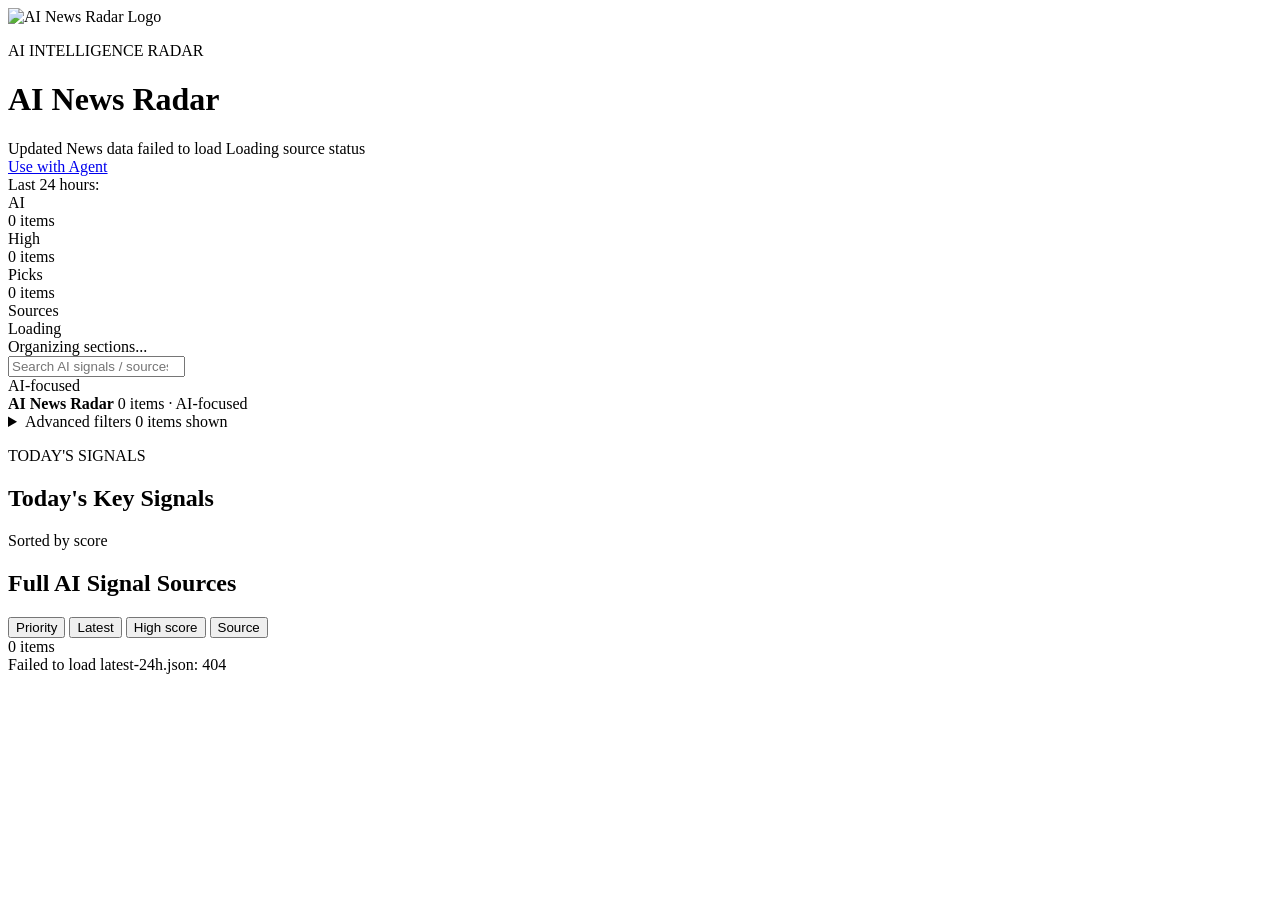
==== index.html @ 754674b8 "Update apps.js & index.html Phase 2 extraction checkpoint is done. I stopped before translating. Onl" ====
<!doctype html>
<html lang="en">
  <head>
    <meta charset="UTF-8" />
    <meta name="viewport" content="width=device-width, initial-scale=1.0" />
    <title>AI News Radar | 24h AI Update Radar</title>
    <meta
      name="description"
      content="An auto-updating radar for the AI, model, and developer-tool updates worth reading from the last 24 hours. Scout Skill helps select high-signal sources before they enter the radar."
    />
    <link rel="canonical" href="https://learnprompt.github.io/ai-news-radar/" />
    <meta property="og:title" content="AI News Radar | 24h AI Update Radar" />
    <meta
      property="og:description"
      content="An auto-updating radar for the AI, model, and developer-tool updates worth reading from the last 24 hours. Scout Skill helps select high-signal sources before they enter the radar."
    />
    <meta property="og:type" content="website" />
    <meta property="og:url" content="https://learnprompt.github.io/ai-news-radar/" />
    <meta property="og:site_name" content="AI News Radar" />
    <meta name="application-name" content="AI News Radar" />
    <meta name="theme-color" content="#f6f6f2" />
    <meta name="mobile-web-app-capable" content="yes" />
    <meta name="apple-mobile-web-app-title" content="AI News Radar" />
    <meta name="apple-mobile-web-app-capable" content="yes" />
    <meta name="apple-mobile-web-app-status-bar-style" content="default" />
    <meta name="twitter:card" content="summary" />
    <meta name="twitter:title" content="AI News Radar | 24h AI Update Radar" />
    <meta
      name="twitter:description"
      content="An auto-updating radar for the AI, model, and developer-tool updates worth reading from the last 24 hours. Scout Skill helps select high-signal sources before they enter the radar."
    />
    <link rel="icon" href="./assets/logo.svg" type="image/svg+xml" />
    <link rel="icon" href="./assets/icons/favicon-32.png" sizes="32x32" type="image/png" />
    <link rel="apple-touch-icon" href="./assets/icons/apple-touch-icon.png" sizes="180x180" />
    <link rel="manifest" href="./site.webmanifest" />
    <link rel="stylesheet" href="./assets/styles.css?v=ui-polish-0626a" />
  </head>
  <body>
    <main class="shell">
      <header class="hero">
        <div class="hero-main">
          <div class="hero-headline">
            <img class="hero-logo" src="./assets/logo.svg" alt="AI News Radar Logo" />
            <div>
              <p class="hero-tag">AI INTELLIGENCE RADAR</p>
              <h1>AI News Radar</h1>
            </div>
          </div>
        </div>
        <div class="hero-meta">
          <span class="updated-label">Updated</span>
          <span class="updated" id="updatedAt">Loading...</span>
          <span class="source-status-pill" id="sourceStatusPill">Loading source status</span>
          <div class="hero-links" aria-label="Project links">
            <a
              class="hero-link"
              href="https://github.com/LearnPrompt/ai-news-radar"
              target="_blank"
              rel="noopener noreferrer"
            >Use with Agent</a>
          </div>
        </div>

        <section class="stats" id="stats"></section>

        <section class="section-nav-wrap" aria-label="Content sections">
          <div class="section-tabs" id="sectionTabs" role="tablist" aria-label="AI news sections"></div>
          <div class="section-summary" id="sectionSummary">Organizing sections...</div>
        </section>
      </header>

      <section class="primary-controls">
        <input id="searchInput" type="search" placeholder="Search AI signals / sources" />
        <div class="mode-hint" id="modeHint">AI-focused</div>
      </section>

      <div class="sticky-summary-bar" aria-label="Current view summary">
        <strong>AI News Radar</strong>
        <span id="stickySummaryText">Organizing 24h signals...</span>
      </div>

      <details class="advanced-panel">
        <summary>
          <span>Advanced filters</span>
          <span class="advanced-summary" id="advancedSummary">Loading...</span>
        </summary>
        <div class="advanced-content">
          <div class="advanced-controls">
            <label class="field">
              <span>Time range</span>
              <select id="timeRangeSelect" aria-label="Time range">
                <option value="24h">Last 24 hours</option>
              </select>
            </label>
            <label class="field">
              <span>Source type</span>
              <select id="sourceTypeSelect">
                <option value="">All sources</option>
                <option value="official">Official / first-party</option>
                <option value="media">Curated media / briefings</option>
                <option value="community">Community / HN / Builders</option>
                <option value="rss">RSS / OPML</option>
                <option value="aggregate">Aggregators</option>
                <option value="creator">Creators</option>
                <option value="advanced">Advanced sources</option>
              </select>
            </label>
            <label class="field">
              <span>Content type</span>
              <select id="sectionSelect"></select>
            </label>
            <label class="field">
              <span>Signal level</span>
              <select id="signalLevelSelect">
                <option value="">All signals</option>
                <option value="high">High priority</option>
                <option value="curated">Curated / official</option>
                <option value="multi">Multi-source</option>
              </select>
            </label>
            <label class="field">
              <span>Specific source</span>
              <select id="siteSelect">
                <option value="">All sites</option>
              </select>
            </label>
            <div class="field">
              <span>AI relevance</span>
              <div class="mode-switch">
                <button id="modeAiBtn" class="mode-btn active" type="button">AI-focused</button>
                <button id="modeAllBtn" class="mode-btn" type="button">All</button>
              </div>
            </div>
            <label id="allDedupeWrap" class="all-dedupe" for="allDedupeToggle">
              <input id="allDedupeToggle" type="checkbox" checked />
              <span class="all-dedupe-dot"></span>
              <span id="allDedupeLabel">dedupe on</span>
            </label>
          </div>
          <div class="source-health" id="sourceHealth">Loading source status...</div>
          <details class="source-detail-panel">
            <summary>View source status details</summary>
            <div class="source-health-details" id="sourceHealthDetails"></div>
            <section class="coverage-strip" id="coverageStrip" aria-label="Source coverage status"></section>
            <section class="source-status-table" id="sourceStatusTable" aria-label="Source status details"></section>
            <section class="site-pills" id="sitePills"></section>
          </details>
        </div>
      </details>

      <section class="bole-picks-wrap" aria-label="Today's Top 3" id="bolePicksWrap">
        <div class="bole-picks-head">
          <div>
            <p class="section-eyebrow">TODAY'S SIGNALS</p>
            <h2 id="topStoriesTitle">Today's Key Signals</h2>
          </div>
          <div class="bole-head-tools">
            <div class="bole-view-toggle" id="boleViewToggle" hidden>
              <button id="boleHotBtn" class="mode-btn" type="button">Current heat</button>
              <button id="boleTimelineBtn" class="mode-btn" type="button">Timeline</button>
            </div>
            <span id="bolePicksMeta">Sorted by score</span>
          </div>
        </div>
        <div id="bolePicksList" class="bole-board"></div>
      </section>

      <section class="waytoagi-wrap">
        <div class="waytoagi-head">
          <h2>Community Updates · WaytoAGI</h2>
          <div class="waytoagi-tools">
            <div class="waytoagi-switch">
              <button id="waytoagiTodayBtn" class="waytoagi-btn active" type="button">Latest update day</button>
              <button id="waytoagi7dBtn" class="waytoagi-btn" type="button">Last 7 days</button>
            </div>
            <span id="waytoagiUpdatedAt">Loading...</span>
          </div>
        </div>
        <div id="waytoagiMeta" class="waytoagi-meta"></div>
        <div id="waytoagiList" class="waytoagi-list"></div>
      </section>

      <section class="list-wrap">
        <div class="list-head">
          <h2 id="listTitle">Full AI Signal Sources</h2>
          <div class="list-head-tools">
            <div class="list-sort-tools" id="listSortTools" role="group" aria-label="Full list sorting">
              <button class="list-sort-btn active" type="button" data-sort="priority" title="Combine source weight, AI relevance, freshness, and signal strength">Priority</button>
              <button class="list-sort-btn" type="button" data-sort="latest" title="Sort by publish or discovery time descending">Latest</button>
              <button class="list-sort-btn" type="button" data-sort="ai" title="Sort by AI relevance descending">High score</button>
              <button class="list-sort-btn" type="button" data-sort="source" title="Group by source concentration">Source</button>
            </div>
            <span id="resultCount">0 items</span>
          </div>
        </div>
        <div id="newsList" class="news-list"></div>
      </section>

    </main>

    <template id="itemTpl">
      <article class="news-card">
        <a class="title" target="_blank" rel="noopener noreferrer"></a>
        <div class="meta-row">
          <span class="site"></span>
          <span class="category"></span>
          <span class="source"></span>
          <time class="time"></time>
        </div>
        <p class="news-summary"></p>
      </article>
    </template>

    <script src="https://cdn.jsdelivr.net/npm/gsap@3.13.0/dist/gsap.min.js" integrity="sha384-HOvlOYPIs/zjoIkWUGXkVmXsjr8GuZLV+Q+rcPwmJOVZVpvTSXQChiN4t9Euv9Vc" crossorigin="anonymous" defer></script>
    <script src="./assets/motion.js?v=ui-adjustment-0620a" defer></script>
    <script src="./assets/app.js?v=ui-polish-0626a" defer></script>
  </body>
</html>
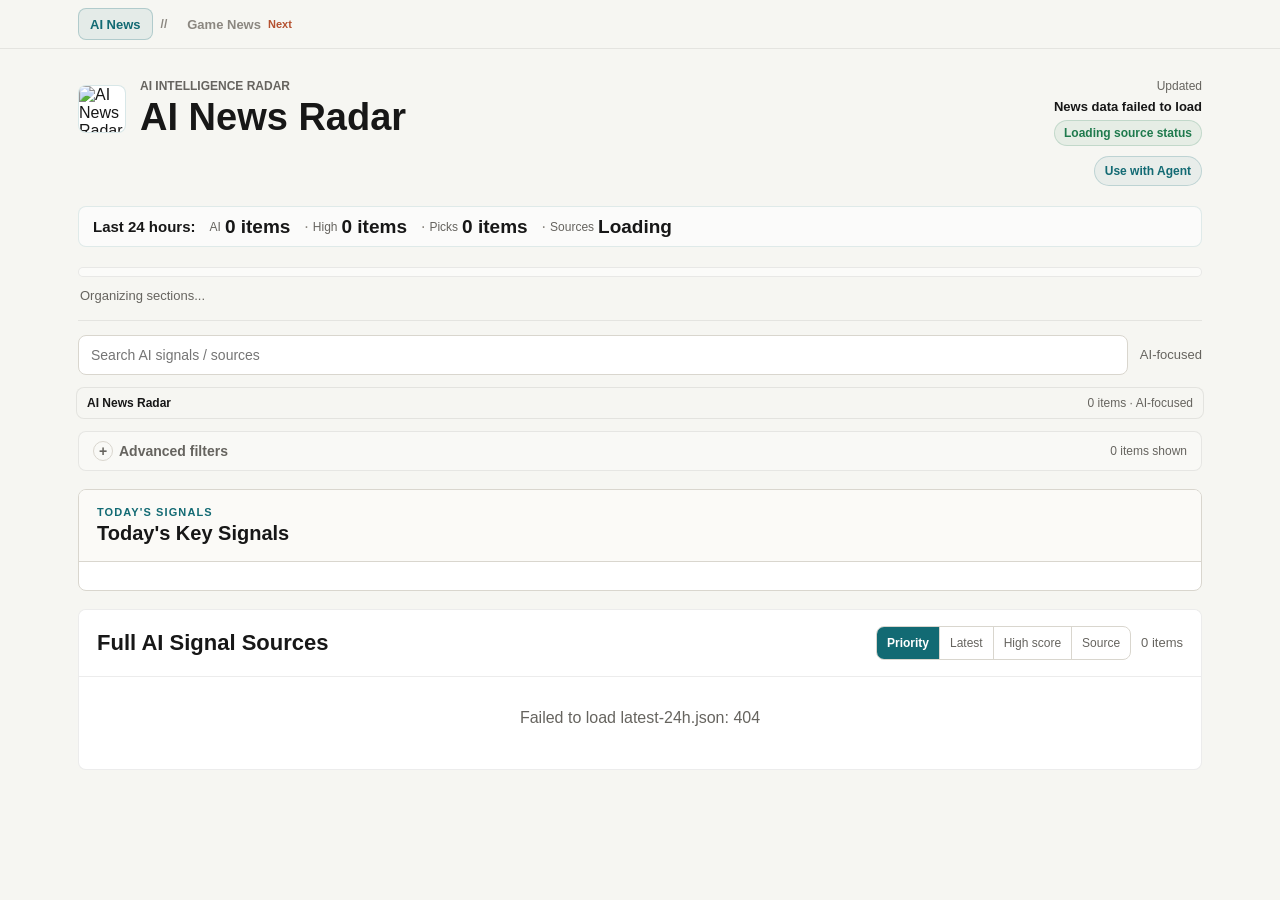
==== commit 0afe0568: "Updated Game News Section Implemented the sticky top nav, but I could not create the commit because " ====
--- a/index.html
+++ b/index.html
@@ -33,9 +33,19 @@
     <link rel="icon" href="./assets/icons/favicon-32.png" sizes="32x32" type="image/png" />
     <link rel="apple-touch-icon" href="./assets/icons/apple-touch-icon.png" sizes="180x180" />
     <link rel="manifest" href="./site.webmanifest" />
-    <link rel="stylesheet" href="./assets/styles.css?v=ui-polish-0626a" />
+    <link rel="stylesheet" href="./assets/styles.css?v=game-top-nav-0706" />
   </head>
   <body>
+    <nav class="vertical-nav" aria-label="News verticals">
+      <div class="vertical-nav-inner">
+        <a class="vertical-nav-link is-active" href="./" aria-current="page">AI News</a>
+        <span class="vertical-nav-divider" aria-hidden="true">//</span>
+        <a class="vertical-nav-link is-disabled" href="#game-news" aria-disabled="true" tabindex="-1">
+          Game News
+          <span>Next</span>
+        </a>
+      </div>
+    </nav>
     <main class="shell">
       <header class="hero">
         <div class="hero-main">
--- a/assets/styles.css
+++ b/assets/styles.css
@@ -0,0 +1,2843 @@
+:root {
+  --bg: #f6f6f2;
+  --bg-alt: #eeecea;
+  --surface: #ffffff;
+  --surface-soft: #fbfaf7;
+  --surface-alt: #f4f2ef;
+  --ink: #171717;
+  --ink-soft: #3f3d39;
+  --muted: #66645f;
+  --muted-soft: #8b8780;
+  --line: #d9d6ce;
+  --line-soft: rgba(23, 23, 23, 0.08);
+  --accent: #126a73;
+  --accent-warm: #b55231;
+  --good: #1f7a4d;
+  --warn: #9a6700;
+  --bad: #b42318;
+  --radius: 8px;
+}
+
+* {
+  box-sizing: border-box;
+}
+
+html,
+body {
+  margin: 0;
+  min-height: 100%;
+  font-family: -apple-system, BlinkMacSystemFont, "Segoe UI", "Noto Sans SC", "Microsoft YaHei", sans-serif;
+  color: var(--ink);
+  background: var(--bg);
+}
+
+button,
+input,
+select {
+  font: inherit;
+}
+
+button {
+  cursor: pointer;
+}
+
+.shell {
+  max-width: 1160px;
+  margin: 0 auto;
+  padding: 30px 18px 56px;
+}
+
+.vertical-nav {
+  position: sticky;
+  z-index: 30;
+  top: 0;
+  border-bottom: 1px solid rgba(23, 23, 23, 0.08);
+  background: rgba(246, 246, 242, 0.96);
+  backdrop-filter: blur(12px);
+}
+
+.vertical-nav-inner {
+  display: flex;
+  max-width: 1160px;
+  min-height: 48px;
+  align-items: center;
+  gap: 8px;
+  margin: 0 auto;
+  padding: 7px 18px;
+}
+
+.vertical-nav-link {
+  display: inline-flex;
+  min-height: 32px;
+  align-items: center;
+  justify-content: center;
+  gap: 7px;
+  border: 1px solid transparent;
+  border-radius: var(--radius);
+  padding: 6px 11px;
+  color: var(--muted);
+  font-size: 13px;
+  font-weight: 760;
+  line-height: 1;
+  text-decoration: none;
+  white-space: nowrap;
+}
+
+.vertical-nav-link.is-active {
+  border-color: rgba(18, 106, 115, 0.24);
+  color: var(--accent);
+  background: rgba(18, 106, 115, 0.08);
+}
+
+.vertical-nav-link.is-disabled {
+  color: var(--muted-soft);
+  cursor: default;
+}
+
+.vertical-nav-link span {
+  color: var(--accent-warm);
+  font-size: 11px;
+  font-weight: 780;
+}
+
+.vertical-nav-divider {
+  color: var(--muted-soft);
+  font-size: 12px;
+  font-weight: 720;
+}
+
+.hero {
+  display: grid;
+  grid-template-columns: minmax(0, 1fr) auto;
+  gap: 18px 28px;
+  padding-bottom: 14px;
+  border-bottom: 1px solid var(--line-soft);
+}
+
+.hero-main {
+  min-width: 0;
+}
+
+.hero-headline {
+  display: flex;
+  gap: 14px;
+  align-items: center;
+}
+
+.hero-headline > div {
+  min-width: 0;
+}
+
+.hero-logo {
+  width: 48px;
+  height: 48px;
+  border: 1px solid rgba(18, 106, 115, 0.16);
+  border-radius: var(--radius);
+  background: var(--surface);
+}
+
+.hero-tag {
+  margin: 0;
+  font-size: 12px;
+  letter-spacing: 0;
+  color: var(--muted);
+  font-weight: 720;
+}
+
+.hero h1 {
+  margin: 4px 0 0;
+  font-size: 38px;
+  line-height: 1.08;
+  overflow-wrap: break-word;
+}
+
+.hero-meta {
+  align-self: start;
+  display: grid;
+  gap: 6px;
+  min-width: 178px;
+  padding: 0;
+  border: 0;
+  border-radius: var(--radius);
+  background: transparent;
+  justify-items: end;
+  text-align: right;
+}
+
+.updated-label {
+  color: var(--muted);
+  font-size: 12px;
+}
+
+.updated {
+  color: var(--ink);
+  font-size: 13px;
+  font-weight: 700;
+}
+
+.source-status-pill {
+  display: inline-flex;
+  width: max-content;
+  max-width: 100%;
+  align-items: center;
+  gap: 6px;
+  border: 1px solid rgba(31, 122, 77, 0.18);
+  border-radius: 999px;
+  padding: 5px 9px;
+  color: var(--good);
+  background: rgba(31, 122, 77, 0.07);
+  font-size: 12px;
+  font-weight: 740;
+}
+
+.source-status-pill.warn {
+  color: var(--warn);
+  border-color: rgba(154, 103, 0, 0.22);
+  background: rgba(154, 103, 0, 0.08);
+}
+
+.source-status-pill.bad {
+  color: var(--bad);
+  border-color: rgba(180, 35, 24, 0.22);
+  background: rgba(180, 35, 24, 0.07);
+}
+
+.hero-links {
+  display: flex;
+  flex-wrap: wrap;
+  justify-content: flex-end;
+  gap: 6px;
+  margin-top: 4px;
+}
+
+.hero-link {
+  display: inline-flex;
+  align-items: center;
+  justify-content: center;
+  min-height: 30px;
+  border: 1px solid rgba(18, 106, 115, 0.2);
+  border-radius: 999px;
+  padding: 5px 10px;
+  color: var(--accent);
+  background: rgba(18, 106, 115, 0.06);
+  font-size: 12px;
+  font-weight: 740;
+  line-height: 1;
+  text-decoration: none;
+  white-space: nowrap;
+}
+
+.hero-link:hover {
+  border-color: rgba(18, 106, 115, 0.36);
+  background: rgba(18, 106, 115, 0.1);
+}
+
+.stats {
+  grid-column: 1 / -1;
+  display: flex;
+  min-width: 0;
+  flex-wrap: nowrap;
+  align-items: center;
+  gap: clamp(6px, 1.2vw, 14px);
+  margin-top: 2px;
+  border: 1px solid rgba(18, 106, 115, 0.12);
+  border-radius: var(--radius);
+  padding: 10px 14px;
+  background: rgba(255, 255, 255, 0.58);
+  overflow: hidden;
+  white-space: nowrap;
+}
+
+.section-nav-wrap {
+  grid-column: 1 / -1;
+  display: grid;
+  gap: 10px;
+  padding-top: 2px;
+}
+
+.section-tabs {
+  display: flex;
+  gap: 4px;
+  align-items: center;
+  overflow-x: auto;
+  scrollbar-width: none;
+  -webkit-overflow-scrolling: touch;
+  border: 1px solid var(--line-soft);
+  border-radius: var(--radius);
+  padding: 4px;
+  background: rgba(255, 255, 255, 0.52);
+}
+
+.section-tabs::-webkit-scrollbar {
+  display: none;
+}
+
+.section-tab {
+  flex: 0 0 auto;
+  min-height: 40px;
+  display: inline-flex;
+  align-items: center;
+  gap: 8px;
+  border: 1px solid transparent;
+  border-radius: var(--radius);
+  padding: 0 11px;
+  color: var(--muted);
+  background: transparent;
+  font-size: 13px;
+}
+
+.section-tab span,
+.section-tab strong {
+  line-height: 1;
+  white-space: nowrap;
+}
+
+.section-tab strong {
+  min-width: 22px;
+  border-radius: 999px;
+  padding: 3px 6px;
+  color: var(--accent);
+  background: transparent;
+  font-size: 11px;
+  text-align: center;
+}
+
+.section-tab.active {
+  color: #fff;
+  border-color: var(--accent);
+  background: var(--accent);
+  font-weight: 780;
+}
+
+.section-tab.active strong {
+  color: var(--accent);
+  background: #fff;
+}
+
+.section-summary {
+  min-width: 0;
+  border: 0;
+  border-radius: 0;
+  padding: 0 2px;
+  color: var(--muted);
+  background: transparent;
+  font-size: 13px;
+  line-height: 1.45;
+  overflow-wrap: anywhere;
+}
+
+.stat {
+  min-width: 0;
+  display: inline-flex;
+  flex: 0 1 auto;
+  align-items: center;
+  gap: 4px;
+  border: 0;
+  background: transparent;
+  border-radius: 0;
+  padding: 0;
+}
+
+.stat-prefix {
+  flex: 0 0 auto;
+  color: var(--ink);
+  font-size: clamp(13px, 1.35vw, 15px);
+  line-height: 1;
+  font-weight: 780;
+  white-space: nowrap;
+}
+
+.stat .k {
+  font-size: 12px;
+  line-height: 1;
+  color: var(--muted);
+  white-space: nowrap;
+}
+
+.stat .v {
+  margin-top: 0;
+  font-size: clamp(15px, 1.65vw, 19px);
+  line-height: 1;
+  font-weight: 820;
+  font-variant-numeric: tabular-nums;
+  white-space: nowrap;
+}
+
+.stat + .stat::before {
+  content: "·";
+  color: var(--muted-soft);
+  margin-right: 0;
+}
+
+.coverage-strip {
+  grid-column: 1 / -1;
+  display: grid;
+  grid-template-columns: repeat(3, minmax(0, 1fr));
+  gap: 8px;
+  padding: 0 12px 12px;
+}
+
+.coverage-card {
+  min-width: 0;
+  display: grid;
+  gap: 4px;
+  border: 1px solid var(--line);
+  border-radius: var(--radius);
+  padding: 10px 11px;
+  background: var(--surface-soft);
+}
+
+.coverage-card strong {
+  min-width: 0;
+  color: var(--ink);
+  font-size: 17px;
+  line-height: 1.15;
+  overflow-wrap: anywhere;
+}
+
+.coverage-label,
+.coverage-meta {
+  min-width: 0;
+  color: var(--muted);
+  font-size: 11px;
+  line-height: 1.3;
+  overflow-wrap: anywhere;
+}
+
+.coverage-card.ok strong {
+  color: var(--good);
+}
+
+.coverage-card.warn strong {
+  color: var(--warn);
+}
+
+.coverage-card.signal {
+  border-color: rgba(18, 106, 115, 0.3);
+}
+
+.coverage-card.official {
+  border-color: rgba(31, 122, 77, 0.28);
+}
+
+.coverage-card.builders {
+  border-color: rgba(181, 82, 49, 0.32);
+}
+
+.coverage-card.creator {
+  border-color: rgba(135, 72, 96, 0.3);
+}
+
+.coverage-card.aggregate {
+  border-color: rgba(102, 100, 95, 0.32);
+}
+
+.coverage-card.private {
+  border-color: rgba(154, 103, 0, 0.3);
+}
+
+.primary-controls {
+  margin-top: 14px;
+  display: grid;
+  grid-template-columns: minmax(0, 1fr) auto;
+  gap: 12px;
+  align-items: center;
+}
+
+input,
+select {
+  width: 100%;
+  border: 1px solid var(--line);
+  background: var(--surface);
+  color: var(--ink);
+  border-radius: var(--radius);
+  padding: 11px 12px;
+  font-size: 14px;
+}
+
+input:focus,
+select:focus,
+button:focus-visible,
+summary:focus-visible {
+  outline: 2px solid rgba(18, 106, 115, 0.35);
+  outline-offset: 2px;
+}
+
+.mode-hint {
+  color: var(--muted);
+  font-size: 13px;
+  white-space: nowrap;
+}
+
+.sticky-summary-bar {
+  position: sticky;
+  z-index: 9;
+  top: 0;
+  display: flex;
+  min-width: 0;
+  align-items: center;
+  justify-content: space-between;
+  gap: 12px;
+  margin: 12px -2px 0;
+  border: 1px solid rgba(23, 23, 23, 0.08);
+  border-radius: var(--radius);
+  padding: 8px 10px;
+  color: var(--muted);
+  background: rgba(246, 246, 242, 0.88);
+  backdrop-filter: blur(12px);
+  font-size: 12px;
+}
+
+.sticky-summary-bar strong {
+  flex: 0 0 auto;
+  color: var(--ink);
+  font-size: 12px;
+}
+
+.sticky-summary-bar span {
+  min-width: 0;
+  overflow: hidden;
+  text-align: right;
+  text-overflow: ellipsis;
+  white-space: nowrap;
+}
+
+.advanced-panel {
+  margin-top: 12px;
+  border: 1px solid rgba(23, 23, 23, 0.08);
+  border-radius: var(--radius);
+  background: rgba(251, 250, 247, 0.66);
+}
+
+.advanced-panel > summary {
+  position: relative;
+  display: flex;
+  justify-content: space-between;
+  gap: 12px;
+  align-items: center;
+  padding: 11px 14px 11px 40px;
+  color: var(--ink);
+  font-size: 14px;
+  font-weight: 700;
+  list-style: none;
+  cursor: pointer;
+}
+
+.advanced-panel:not([open]) > summary {
+  color: var(--muted);
+  font-weight: 650;
+}
+
+.advanced-panel > summary::-webkit-details-marker {
+  display: none;
+}
+
+.advanced-panel > summary::before {
+  content: "+";
+  width: 18px;
+  height: 18px;
+  position: absolute;
+  left: 14px;
+  top: 50%;
+  transform: translateY(-50%);
+  display: grid;
+  place-items: center;
+  border: 1px solid var(--line);
+  border-radius: 50%;
+  color: var(--muted);
+  font-weight: 700;
+}
+
+.advanced-panel > summary > span:first-child {
+  min-width: 0;
+}
+
+.advanced-panel[open] > summary::before {
+  content: "-";
+}
+
+.advanced-summary {
+  color: var(--muted);
+  font-size: 12px;
+  font-weight: 400;
+  white-space: nowrap;
+}
+
+.advanced-content {
+  display: grid;
+  gap: 14px;
+  padding: 0 14px 14px;
+  border-top: 1px solid var(--line-soft);
+}
+
+.advanced-controls {
+  display: grid;
+  grid-template-columns: repeat(4, minmax(0, 1fr));
+  gap: 10px;
+  align-items: end;
+  padding-top: 14px;
+}
+
+.field {
+  display: grid;
+  gap: 6px;
+  color: var(--muted);
+  font-size: 12px;
+}
+
+.mode-switch {
+  display: inline-flex;
+  border: 1px solid var(--line);
+  border-radius: var(--radius);
+  overflow: hidden;
+  background: var(--surface-soft);
+}
+
+.mode-btn {
+  min-height: 40px;
+  border: 0;
+  border-left: 1px solid var(--line);
+  background: transparent;
+  color: var(--muted);
+  padding: 0 13px;
+  font-size: 13px;
+}
+
+.mode-btn:first-child {
+  border-left: 0;
+}
+
+.mode-btn.active {
+  background: var(--accent);
+  color: #fff;
+  font-weight: 700;
+}
+
+.all-dedupe {
+  display: none;
+  min-height: 40px;
+  align-items: center;
+  gap: 8px;
+  border: 1px solid var(--line);
+  border-radius: var(--radius);
+  padding: 0 12px;
+  font-size: 13px;
+  color: var(--muted);
+  background: var(--surface-soft);
+  cursor: pointer;
+  user-select: none;
+}
+
+.all-dedupe.show {
+  display: inline-flex;
+}
+
+.all-dedupe input {
+  position: absolute;
+  opacity: 0;
+  width: 0;
+  height: 0;
+}
+
+.all-dedupe-dot {
+  width: 12px;
+  height: 12px;
+  border-radius: 50%;
+  border: 1px solid rgba(23, 23, 23, 0.25);
+  background: rgba(23, 23, 23, 0.16);
+}
+
+.all-dedupe input:checked + .all-dedupe-dot {
+  border-color: rgba(18, 106, 115, 0.65);
+  background: var(--accent);
+}
+
+.source-health {
+  display: grid;
+  gap: 10px;
+}
+
+.source-health-summary {
+  display: flex;
+  min-width: 0;
+  align-items: center;
+  justify-content: space-between;
+  gap: 12px;
+  border: 1px solid rgba(31, 122, 77, 0.16);
+  border-radius: var(--radius);
+  padding: 11px 12px;
+  color: var(--muted);
+  background: rgba(31, 122, 77, 0.05);
+  font-size: 13px;
+  line-height: 1.4;
+}
+
+.source-health-summary strong {
+  color: var(--good);
+  font-size: 15px;
+}
+
+.source-health-summary.warn {
+  border-color: rgba(154, 103, 0, 0.2);
+  background: rgba(154, 103, 0, 0.07);
+}
+
+.source-health-summary.warn strong {
+  color: var(--warn);
+}
+
+.source-health-summary.bad {
+  border-color: rgba(180, 35, 24, 0.22);
+  background: rgba(180, 35, 24, 0.06);
+}
+
+.source-health-summary.bad strong {
+  color: var(--bad);
+}
+
+.source-detail-panel {
+  border: 1px solid var(--line-soft);
+  border-radius: var(--radius);
+  background: rgba(255, 255, 255, 0.48);
+  overflow: hidden;
+}
+
+.source-detail-panel > summary {
+  display: flex;
+  align-items: center;
+  justify-content: space-between;
+  gap: 10px;
+  padding: 10px 12px;
+  color: var(--accent);
+  font-size: 13px;
+  font-weight: 760;
+  cursor: pointer;
+  list-style: none;
+}
+
+.source-detail-panel > summary::-webkit-details-marker {
+  display: none;
+}
+
+.source-detail-panel > summary::after {
+  content: "+";
+  color: var(--muted);
+  font-weight: 800;
+}
+
+.source-detail-panel[open] > summary::after {
+  content: "-";
+}
+
+.source-health-details {
+  display: grid;
+  gap: 10px;
+  padding: 0 12px 12px;
+}
+
+.health-grid {
+  display: grid;
+  grid-template-columns: repeat(6, minmax(0, 1fr));
+  gap: 8px;
+}
+
+.health-metric {
+  display: grid;
+  gap: 3px;
+  min-width: 0;
+  border: 1px solid var(--line);
+  border-radius: var(--radius);
+  padding: 9px 10px;
+  background: var(--surface-soft);
+}
+
+.health-metric-button {
+  width: 100%;
+  color: inherit;
+  font: inherit;
+  text-align: left;
+  cursor: pointer;
+}
+
+.health-metric-button:hover,
+.health-metric-button:focus-visible {
+  border-color: var(--accent);
+  outline: none;
+}
+
+.health-metric strong {
+  font-size: 18px;
+}
+
+.health-label {
+  color: var(--muted);
+  font-size: 12px;
+}
+
+.health-metric.ok strong {
+  color: var(--good);
+}
+
+.health-metric.warn strong {
+  color: var(--warn);
+}
+
+.health-metric.bad strong {
+  color: var(--bad);
+}
+
+.health-empty,
+.health-ok {
+  border: 1px dashed var(--line);
+  border-radius: var(--radius);
+  padding: 10px 12px;
+  color: var(--muted);
+  font-size: 13px;
+}
+
+.health-ok {
+  color: var(--good);
+  border-style: solid;
+  background: rgba(31, 122, 77, 0.06);
+}
+
+.health-issues {
+  display: grid;
+  gap: 8px;
+}
+
+.health-author-list {
+  border: 1px solid var(--line);
+  border-radius: var(--radius);
+  padding: 10px 12px;
+  background: var(--surface-soft);
+}
+
+.health-author-list-title {
+  font-size: 13px;
+  font-weight: 700;
+}
+
+.health-author-list-meta {
+  margin-top: 3px;
+  color: var(--muted);
+  font-size: 12px;
+}
+
+.health-author-list-items {
+  display: flex;
+  max-height: 220px;
+  margin-top: 9px;
+  gap: 6px;
+  overflow: auto;
+  flex-wrap: wrap;
+  align-content: flex-start;
+}
+
+.health-author-list-items button {
+  border: 1px solid var(--line);
+  border-radius: 999px;
+  padding: 3px 7px;
+  color: var(--ink-soft);
+  background: var(--surface);
+  font: inherit;
+  font-size: 12px;
+  line-height: 1.25;
+  cursor: pointer;
+}
+
+.health-author-list-items button:hover,
+.health-author-list-items button:focus-visible {
+  border-color: var(--accent);
+  color: var(--accent);
+  outline: none;
+}
+
+.health-issue {
+  border: 1px solid rgba(180, 35, 24, 0.22);
+  border-radius: var(--radius);
+  padding: 10px 12px;
+  background: rgba(180, 35, 24, 0.04);
+}
+
+.health-issue-title {
+  color: var(--bad);
+  font-size: 13px;
+  font-weight: 700;
+}
+
+.health-issue ul {
+  margin: 7px 0 0;
+  padding-left: 18px;
+  color: var(--muted);
+  font-size: 12px;
+  line-height: 1.45;
+}
+
+.source-status-table {
+  padding: 0 12px 12px;
+}
+
+.source-table {
+  display: grid;
+  border: 1px solid var(--line-soft);
+  border-radius: var(--radius);
+  overflow: hidden;
+  background: var(--surface);
+}
+
+.source-table-row {
+  display: grid;
+  grid-template-columns: minmax(160px, 1.4fr) minmax(96px, 0.8fr) minmax(64px, 0.5fr) minmax(56px, 0.4fr);
+  gap: 10px;
+  align-items: center;
+  border-top: 1px solid var(--line-soft);
+  padding: 9px 10px;
+  color: var(--muted);
+  font-size: 12px;
+}
+
+.source-table-row:first-child {
+  border-top: 0;
+}
+
+.source-table-head {
+  color: var(--ink-soft);
+  background: rgba(246, 246, 242, 0.74);
+  font-weight: 780;
+}
+
+.source-table-row span {
+  min-width: 0;
+  overflow: hidden;
+  text-overflow: ellipsis;
+  white-space: nowrap;
+}
+
+.source-table-row .ok {
+  color: var(--good);
+  font-weight: 760;
+}
+
+.source-table-row .bad {
+  color: var(--bad);
+  font-weight: 760;
+}
+
+.site-pills {
+  display: flex;
+  flex-wrap: wrap;
+  gap: 8px;
+  padding: 0 12px 12px;
+}
+
+.pill {
+  border: 1px solid var(--line);
+  background: var(--surface-soft);
+  color: var(--ink);
+  border-radius: 999px;
+  padding: 6px 11px;
+  cursor: pointer;
+  font-size: 12px;
+}
+
+.pill.active {
+  background: rgba(18, 106, 115, 0.11);
+  border-color: rgba(18, 106, 115, 0.5);
+  color: var(--accent);
+  font-weight: 700;
+}
+
+.bole-picks-wrap,
+.list-wrap,
+.waytoagi-wrap {
+  margin-top: 18px;
+  border: 1px solid var(--line-soft);
+  border-radius: var(--radius);
+  background: var(--surface);
+  overflow: hidden;
+}
+
+.list-wrap {
+  background: var(--surface);
+}
+
+/* 双色交替：WaytoAGI 版块用深一档的底色，与伯乐精选 / AI信号流形成节奏感 */
+.waytoagi-wrap {
+  background: var(--bg-alt);
+  border-color: rgba(23, 23, 23, 0.12);
+}
+
+.bole-picks-head,
+.list-head,
+.waytoagi-head {
+  padding: 16px 18px;
+  display: flex;
+  flex-wrap: nowrap;
+  justify-content: space-between;
+  align-items: center;
+  gap: 12px;
+  border-bottom: 1px solid var(--line-soft);
+  background: var(--surface);
+}
+
+/* WaytoAGI header 用对应的深档底色 */
+.waytoagi-head {
+  background: var(--surface-alt);
+  border-bottom-color: rgba(23, 23, 23, 0.1);
+}
+
+.bole-picks-head h2,
+.list-head h2,
+.waytoagi-head h2 {
+  margin: 0;
+  font-size: 22px;
+}
+
+#bolePicksMeta,
+#resultCount,
+#waytoagiUpdatedAt {
+  color: var(--muted);
+  font-size: 13px;
+  white-space: nowrap;
+}
+
+#bolePicksMeta {
+  display: none;
+}
+
+.list-head-tools {
+  display: flex;
+  align-items: center;
+  justify-content: flex-end;
+  gap: 10px;
+  min-width: 0;
+  flex-wrap: wrap;
+}
+
+.list-sort-tools {
+  display: inline-flex;
+  max-width: 100%;
+  border: 1px solid var(--line);
+  border-radius: var(--radius);
+  overflow: hidden;
+  background: var(--surface);
+}
+
+.list-sort-btn {
+  min-height: 32px;
+  border: 0;
+  border-left: 1px solid var(--line);
+  padding: 0 10px;
+  background: transparent;
+  color: var(--muted);
+  cursor: pointer;
+  font-size: 12px;
+  white-space: nowrap;
+}
+
+.list-sort-btn:first-child {
+  border-left: 0;
+}
+
+.list-sort-btn.active {
+  background: var(--accent);
+  color: #fff;
+  font-weight: 780;
+}
+
+.section-eyebrow {
+  margin: 0 0 4px;
+  color: var(--accent);
+  font-size: 11px;
+  font-weight: 800;
+  letter-spacing: 0.1em;
+}
+
+.bole-picks-wrap {
+  position: relative;
+  border-color: var(--line);
+  background: var(--surface);
+  box-shadow: none;
+}
+
+.bole-picks-head {
+  position: relative;
+  border-bottom-color: var(--line);
+  background: var(--surface-soft);
+}
+
+.bole-picks-head > div:first-child {
+  flex: 0 0 auto;
+  min-width: max-content;
+}
+
+.bole-picks-head h2 {
+  font-size: 20px;
+  letter-spacing: 0;
+  white-space: nowrap;
+}
+
+.bole-head-tools {
+  display: flex;
+  align-items: center;
+  gap: 10px;
+  min-width: 0;
+  flex-wrap: nowrap;
+  justify-content: flex-end;
+  flex: 1 1 auto;
+  overflow: hidden;
+}
+
+.bole-view-toggle {
+  flex: 0 0 auto;
+  display: flex;
+  border: 1px solid var(--line);
+  border-radius: var(--radius);
+  overflow: hidden;
+  background: var(--surface);
+}
+
+.bole-view-toggle .mode-btn {
+  min-height: 32px;
+  font-size: 12.5px;
+  cursor: pointer;
+}
+
+.bole-view-toggle[hidden] {
+  display: none;
+}
+
+.bole-more-btn,
+.list-more-btn {
+  display: block;
+  width: calc(100% - 32px);
+  margin: 0 16px 16px;
+  border: 1px solid var(--line);
+  border-radius: var(--radius);
+  background: var(--surface);
+  color: var(--accent);
+  cursor: pointer;
+  font-size: 13px;
+  font-weight: 760;
+  min-height: 38px;
+}
+
+.bole-more-btn:hover,
+.list-more-btn:hover {
+  border-color: rgba(18, 106, 115, 0.38);
+  background: rgba(18, 106, 115, 0.06);
+}
+
+.list-more-btn {
+  margin-top: 12px;
+}
+
+.bole-board {
+  display: grid;
+  grid-template-columns: minmax(320px, 1.02fr) minmax(360px, 0.98fr);
+  gap: 12px;
+  padding: 14px 16px 16px;
+}
+
+.bole-lead-wrap {
+  position: relative;
+  min-width: 0;
+}
+
+.bole-ribbon {
+  position: absolute;
+  z-index: 2;
+  top: 12px;
+  left: 12px;
+  border: 1px solid rgba(18, 106, 115, 0.22);
+  border-radius: 999px;
+  padding: 4px 8px;
+  color: var(--accent);
+  background: rgba(255, 255, 255, 0.9);
+  font-size: 11px;
+  font-weight: 800;
+}
+
+.bole-lead-card {
+  min-height: 220px;
+  height: 100%;
+  display: grid;
+  align-content: start;
+  gap: 12px;
+  padding: 72px 18px 18px;
+  border: 1px solid rgba(18, 106, 115, 0.2);
+  border-radius: var(--radius);
+  color: var(--ink);
+  text-decoration: none;
+  background: linear-gradient(180deg, #ffffff 0%, var(--surface-soft) 100%);
+  transition: border-color 180ms ease, background 180ms ease;
+}
+
+.bole-lead-card:hover {
+  border-color: rgba(18, 106, 115, 0.5);
+  background: #fff;
+}
+
+.bole-lead-top {
+  position: absolute;
+  top: 13px;
+  right: 13px;
+  left: 13px;
+  display: flex;
+  justify-content: space-between;
+  gap: 12px;
+  align-items: flex-start;
+}
+
+.bole-kicker {
+  max-width: calc(100% - 76px);
+  color: var(--muted);
+  font-size: 12px;
+  line-height: 1.35;
+}
+
+.bole-score-orb {
+  width: 58px;
+  height: 58px;
+  flex: 0 0 auto;
+  display: grid;
+  place-items: center;
+  border: 1px solid rgba(18, 106, 115, 0.24);
+  border-radius: 50%;
+  color: var(--accent);
+  background: rgba(18, 106, 115, 0.08);
+}
+
+.bole-score-orb span {
+  margin-top: 6px;
+  font-size: 20px;
+  line-height: 1;
+  font-weight: 900;
+}
+
+.bole-score-orb small {
+  margin-top: -13px;
+  font-size: 10px;
+  opacity: 0.82;
+}
+
+.bole-lead-title {
+  max-width: 96%;
+  font-size: clamp(21px, 2.35vw, 28px);
+  line-height: 1.2;
+  letter-spacing: -0.035em;
+  font-weight: 820;
+  overflow-wrap: anywhere;
+}
+
+.bole-lead-reason {
+  max-width: 76ch;
+  color: var(--muted);
+  font-size: 13px;
+  line-height: 1.5;
+}
+
+.bole-lead-foot {
+  display: flex;
+  flex-wrap: wrap;
+  gap: 7px;
+}
+
+.bole-lead-foot span,
+.bole-row-meta > span,
+.bole-row-meta > strong {
+  border: 1px solid var(--line);
+  border-radius: 999px;
+  padding: 3px 7px;
+  background: var(--surface);
+  color: var(--muted);
+  font-size: 11px;
+  line-height: 1.2;
+}
+
+.bole-side-list {
+  position: relative;
+  display: grid;
+  gap: 8px;
+  min-width: 0;
+}
+
+.bole-side-list::before {
+  content: "";
+  position: absolute;
+  top: 8px;
+  bottom: 8px;
+  left: 76px;
+  width: 1px;
+  background: rgba(18, 106, 115, 0.22);
+}
+
+.bole-row {
+  position: relative;
+  display: grid;
+  grid-template-columns: 62px minmax(0, 1fr);
+  gap: 22px;
+  align-items: stretch;
+  color: var(--ink);
+  text-decoration: none;
+}
+
+.bole-row::before {
+  content: "";
+  position: absolute;
+  left: 72px;
+  top: 18px;
+  z-index: 1;
+  width: 9px;
+  height: 9px;
+  border: 2px solid var(--accent);
+  border-radius: 50%;
+  background: var(--surface);
+}
+
+.bole-row-time {
+  padding-top: 11px;
+  color: var(--muted);
+  font-size: 11px;
+  line-height: 1.25;
+  text-align: right;
+}
+
+.bole-row-body {
+  min-width: 0;
+  display: grid;
+  gap: 6px;
+  border: 1px solid var(--line);
+  border-radius: var(--radius);
+  padding: 10px 11px;
+  background: var(--surface-soft);
+  transition: border-color 160ms ease, background 160ms ease;
+}
+
+.bole-row:hover .bole-row-body {
+  border-color: rgba(18, 106, 115, 0.42);
+  background: #fff;
+}
+
+.bole-row-meta {
+  display: flex;
+  flex-wrap: wrap;
+  gap: 6px;
+  align-items: center;
+}
+
+.bole-row-meta > strong {
+  color: var(--accent);
+  background: rgba(18, 106, 115, 0.08);
+}
+
+.bole-row-meta .source-hit {
+  font-weight: 720;
+}
+
+.bole-row-title {
+  color: var(--ink);
+  font-size: 14px;
+  font-weight: 760;
+  line-height: 1.42;
+  overflow-wrap: anywhere;
+}
+
+.bole-row-reason {
+  color: var(--muted);
+  font-size: 12px;
+  line-height: 1.4;
+  overflow: hidden;
+  display: -webkit-box;
+  -webkit-line-clamp: 1;
+  -webkit-box-orient: vertical;
+}
+
+.bole-empty {
+  grid-column: 1 / -1;
+  border: 1px dashed var(--line);
+  border-radius: var(--radius);
+  padding: 14px;
+  color: var(--muted);
+  font-size: 13px;
+}
+
+.bole-board {
+  display: block;
+  padding: 12px 16px 16px;
+}
+
+.top-stories-grid {
+  display: grid;
+  grid-template-columns: minmax(0, 1.15fr) minmax(300px, 0.85fr);
+  gap: 12px;
+  align-items: stretch;
+  padding: 14px 18px 18px;
+}
+
+.top-stories-grid > .top-story-card.lead {
+  grid-row: span 2;
+}
+
+.bole-story-panel {
+  grid-column: 1 / -1;
+  display: grid;
+  gap: 10px;
+  margin-top: 2px;
+  border-top: 1px solid var(--line);
+  padding-top: 12px;
+}
+
+.bole-story-panel-head {
+  color: var(--muted);
+  font-size: 12px;
+  font-weight: 760;
+}
+
+.top-story-card {
+  position: relative;
+  min-width: 0;
+  display: flex;
+  flex-direction: column;
+  gap: 11px;
+  min-height: 0;
+  border: 1px solid var(--line-soft);
+  border-radius: var(--radius);
+  padding: 15px;
+  color: var(--ink);
+  background: #fff;
+  text-decoration: none;
+  transition: border-color 160ms ease, background 160ms ease, transform 0.18s ease, box-shadow 0.18s ease;
+}
+
+.top-story-card.lead {
+  min-height: 350px;
+  padding: 20px;
+  border-color: rgba(18, 106, 115, 0.22);
+  background: linear-gradient(180deg, #fff 0%, rgba(18, 106, 115, 0.035) 100%);
+}
+
+.top-story-card:hover {
+  border-color: rgba(18, 106, 115, 0.42);
+  background: #fff;
+}
+
+.top-rank,
+.source-count {
+  width: max-content;
+  border: 1px solid rgba(18, 106, 115, 0.26);
+  border-radius: 999px;
+  padding: 3px 7px;
+  color: var(--accent);
+  background: rgba(18, 106, 115, 0.07);
+  font-size: 11px;
+  font-weight: 840;
+}
+
+.intel-meta,
+.intel-card-meta {
+  display: flex;
+  flex-wrap: wrap;
+  gap: 7px;
+  align-items: center;
+  color: var(--muted);
+  font-size: 12px;
+}
+
+.intel-meta strong,
+.intel-score {
+  color: var(--accent);
+}
+
+.intel-meta .source-chip {
+  border: 1px solid var(--line);
+  border-radius: 999px;
+  padding: 3px 7px;
+  background: rgba(255, 255, 255, 0.72);
+  font-size: 11px;
+  line-height: 1.25;
+}
+
+.top-story-title,
+.intel-title {
+  color: var(--ink);
+  font-weight: 790;
+  line-height: 1.38;
+  letter-spacing: 0;
+  overflow-wrap: anywhere;
+}
+
+.top-story-title {
+  display: -webkit-box;
+  font-size: 18px;
+  min-height: 0;
+  overflow: hidden;
+  -webkit-line-clamp: 3;
+  -webkit-box-orient: vertical;
+}
+
+.top-story-card.lead .top-story-title {
+  font-size: 25px;
+  line-height: 1.24;
+  -webkit-line-clamp: 4;
+}
+
+.top-story-summary,
+.intel-reason {
+  margin: 0;
+  color: var(--muted);
+  font-size: 13px;
+  line-height: 1.48;
+  overflow-wrap: anywhere;
+}
+
+.top-story-summary {
+  display: -webkit-box;
+  min-height: 0;
+  overflow: hidden;
+  -webkit-line-clamp: 2;
+  -webkit-box-orient: vertical;
+}
+
+.top-story-card.lead .top-story-summary {
+  font-size: 14px;
+  -webkit-line-clamp: 3;
+}
+
+.top-story-why {
+  display: grid;
+  gap: 5px;
+  border-left: 2px solid rgba(18, 106, 115, 0.28);
+  padding-left: 10px;
+}
+
+.top-story-why span {
+  color: var(--ink);
+  font-size: 12px;
+  font-weight: 820;
+}
+
+.top-story-why p {
+  margin: 0;
+  color: var(--muted);
+  font-size: 13px;
+  line-height: 1.5;
+}
+
+.top-story-card.secondary .top-story-why p {
+  display: -webkit-box;
+  overflow: hidden;
+  -webkit-line-clamp: 2;
+  -webkit-box-orient: vertical;
+}
+
+.intel-tags,
+.intel-card-sources,
+.intel-sources {
+  display: flex;
+  flex-wrap: wrap;
+  gap: 6px;
+  align-items: center;
+}
+
+.signal-tag,
+.intel-tags > span,
+.intel-card-sources > span,
+.intel-card-sources > strong,
+.intel-sources {
+  border: 1px solid var(--line);
+  border-radius: 999px;
+  padding: 3px 7px;
+  color: var(--muted);
+  background: rgba(255, 255, 255, 0.72);
+  font-size: 11px;
+  line-height: 1.25;
+}
+
+.intel-tags > span {
+  color: var(--accent);
+  border-color: rgba(18, 106, 115, 0.22);
+  background: rgba(18, 106, 115, 0.07);
+  font-weight: 720;
+}
+
+.signal-tag.tone-official,
+.ai-tag.tone-official {
+  color: var(--good);
+  border-color: rgba(31, 122, 77, 0.32);
+  background: rgba(31, 122, 77, 0.08);
+}
+
+.signal-tag.tone-hot,
+.ai-tag.tone-hot,
+.signal-tag.tone-community,
+.ai-tag.tone-community {
+  color: var(--accent-warm);
+  border-color: rgba(181, 82, 49, 0.32);
+  background: rgba(181, 82, 49, 0.08);
+}
+
+.signal-tag.tone-models,
+.ai-tag.tone-models {
+  color: #2a658a;
+  border-color: rgba(42, 101, 138, 0.3);
+  background: rgba(42, 101, 138, 0.08);
+}
+
+.signal-tag.tone-devtools,
+.ai-tag.tone-devtools {
+  color: var(--accent);
+  border-color: rgba(18, 106, 115, 0.28);
+  background: rgba(18, 106, 115, 0.08);
+}
+
+.signal-tag.tone-aggregate,
+.ai-tag.tone-aggregate {
+  color: #5f6b75;
+  border-color: rgba(95, 107, 117, 0.28);
+  background: rgba(95, 107, 117, 0.08);
+}
+
+.signal-tag.tone-research,
+.ai-tag.tone-research {
+  color: #6b568f;
+  border-color: rgba(107, 86, 143, 0.3);
+  background: rgba(107, 86, 143, 0.08);
+}
+
+.signal-tag.tone-products,
+.ai-tag.tone-products {
+  color: #8a5b20;
+  border-color: rgba(138, 91, 32, 0.3);
+  background: rgba(138, 91, 32, 0.08);
+}
+
+.signal-tag.tone-creator,
+.ai-tag.tone-creator {
+  color: #874860;
+  border-color: rgba(135, 72, 96, 0.3);
+  background: rgba(135, 72, 96, 0.08);
+}
+
+.signal-tag.tone-industry,
+.ai-tag.tone-industry {
+  color: #5c6258;
+  border-color: rgba(92, 98, 88, 0.3);
+  background: rgba(92, 98, 88, 0.08);
+}
+
+.signal-tag.tone-strong,
+.ai-tag.tone-strong {
+  color: var(--good);
+  border-color: rgba(31, 122, 77, 0.28);
+  background: rgba(31, 122, 77, 0.08);
+}
+
+.signal-tag.tone-default,
+.ai-tag.tone-default {
+  color: var(--muted);
+  border-color: rgba(102, 100, 95, 0.26);
+  background: rgba(102, 100, 95, 0.06);
+}
+
+.top-story-card .intel-tags {
+  align-items: flex-end;
+  align-content: flex-end;
+  margin-top: auto;
+  min-height: 28px;
+  max-height: 28px;
+  overflow: hidden;
+}
+
+.impact-row {
+  display: flex;
+  flex-wrap: wrap;
+  gap: 6px;
+  align-items: center;
+  color: var(--muted);
+  font-size: 11px;
+}
+
+.impact-row span {
+  border: 1px solid var(--line-soft);
+  border-radius: 999px;
+  padding: 3px 7px;
+  background: rgba(246, 246, 242, 0.72);
+}
+
+.source-chip {
+  display: inline-flex;
+  min-width: 0;
+  align-items: center;
+  gap: 5px;
+}
+
+.source-dot {
+  width: 6px;
+  height: 6px;
+  flex: 0 0 auto;
+  border-radius: 50%;
+  background: currentColor;
+  box-shadow: 0 0 0 2px rgba(255, 255, 255, 0.72);
+}
+
+.source-chip-label {
+  min-width: 0;
+  overflow: hidden;
+  text-overflow: ellipsis;
+  white-space: nowrap;
+}
+
+.kind-official {
+  color: var(--good);
+  border-color: rgba(31, 122, 77, 0.28);
+  background: rgba(31, 122, 77, 0.08);
+}
+
+.kind-hot {
+  color: var(--accent-warm);
+  border-color: rgba(181, 82, 49, 0.3);
+  background: rgba(181, 82, 49, 0.08);
+}
+
+.kind-aihub {
+  color: var(--accent);
+  border-color: rgba(18, 106, 115, 0.26);
+  background: rgba(18, 106, 115, 0.07);
+}
+
+.kind-builders,
+.kind-newsletter {
+  color: var(--warn);
+  border-color: rgba(154, 103, 0, 0.28);
+  background: rgba(154, 103, 0, 0.07);
+}
+
+.kind-creator {
+  color: #874860;
+  border-color: rgba(135, 72, 96, 0.28);
+  background: rgba(135, 72, 96, 0.07);
+}
+
+.kind-aggregate,
+.kind-blogs,
+.kind-default {
+  color: var(--muted);
+  border-color: rgba(102, 100, 95, 0.26);
+  background: rgba(102, 100, 95, 0.06);
+}
+
+.source-chip.kind-official {
+  color: var(--good);
+  border-color: rgba(31, 122, 77, 0.28);
+  background: rgba(31, 122, 77, 0.08);
+}
+
+.source-chip.kind-hot {
+  color: var(--accent-warm);
+  border-color: rgba(181, 82, 49, 0.3);
+  background: rgba(181, 82, 49, 0.08);
+}
+
+.source-chip.kind-aihub {
+  color: var(--accent);
+  border-color: rgba(18, 106, 115, 0.26);
+  background: rgba(18, 106, 115, 0.07);
+}
+
+.source-chip.kind-builders,
+.source-chip.kind-newsletter {
+  color: var(--warn);
+  border-color: rgba(154, 103, 0, 0.28);
+  background: rgba(154, 103, 0, 0.07);
+}
+
+.source-chip.kind-creator {
+  color: #874860;
+  border-color: rgba(135, 72, 96, 0.28);
+  background: rgba(135, 72, 96, 0.07);
+}
+
+.source-chip.kind-aggregate,
+.source-chip.kind-blogs,
+.source-chip.kind-default {
+  color: var(--muted);
+  border-color: rgba(102, 100, 95, 0.26);
+  background: rgba(102, 100, 95, 0.06);
+}
+
+.intel-sources {
+  justify-self: start;
+  border-radius: var(--radius);
+  line-height: 1.35;
+}
+
+.news-list {
+  padding: 8px 18px 18px;
+  gap: 8px;
+}
+
+.intel-card {
+  min-width: 0;
+  display: grid;
+  gap: 8px;
+  border: 1px solid var(--line);
+  border-radius: var(--radius);
+  padding: 13px 14px;
+  background: var(--surface);
+  transition: transform 0.18s ease, box-shadow 0.18s ease, border-color 0.18s ease;
+}
+
+.intel-card:hover {
+  border-color: rgba(18, 106, 115, 0.32);
+  background: #fff;
+}
+
+.intel-card-rank {
+  color: var(--accent);
+  font-weight: 800;
+}
+
+.intel-title {
+  display: block;
+  font-size: 16px;
+  text-decoration: none;
+}
+
+.intel-title:hover {
+  color: var(--accent);
+}
+
+.intel-score.hot {
+  color: var(--accent-warm);
+}
+
+.intel-score.strong {
+  color: var(--good);
+}
+
+.intel-card-sources {
+  min-width: 0;
+}
+
+.intel-card-sources > span,
+.intel-card-sources > strong {
+  max-width: 260px;
+  overflow: hidden;
+  text-overflow: ellipsis;
+  white-space: nowrap;
+}
+
+.bole-compact-list {
+  position: relative;
+  display: grid;
+  grid-template-columns: 1fr;
+  gap: 8px;
+}
+
+.bole-compact-list::before {
+  content: "";
+  position: absolute;
+  top: 12px;
+  bottom: 12px;
+  left: 82px;
+  width: 1px;
+  background: rgba(18, 106, 115, 0.22);
+}
+
+.bole-compact-list .bole-row {
+  grid-template-columns: 68px minmax(0, 1fr);
+  gap: 28px;
+}
+
+.bole-compact-list .bole-row::before {
+  display: block;
+  left: 76px;
+  top: 18px;
+}
+
+.bole-compact-list .bole-row-time {
+  padding-top: 10px;
+  text-align: right;
+}
+
+.bole-compact-list .bole-row-body {
+  min-height: 0;
+  background: var(--surface-soft);
+}
+
+.bole-fallback-note {
+  border: 1px dashed rgba(18, 106, 115, 0.28);
+  border-radius: 14px;
+  padding: 10px 12px;
+  color: var(--muted);
+  background: rgba(18, 106, 115, 0.05);
+  font-size: 13px;
+  line-height: 1.5;
+}
+
+.bole-timeline {
+  gap: 10px;
+}
+
+.story-row {
+  position: relative;
+  display: grid;
+  grid-template-columns: 78px minmax(0, 1fr);
+  gap: 26px;
+  color: var(--ink);
+  text-decoration: none;
+}
+
+.story-row::before {
+  content: "";
+  position: absolute;
+  z-index: 1;
+  top: 18px;
+  left: 77px;
+  width: 10px;
+  height: 10px;
+  border: 2px solid var(--accent);
+  border-radius: 50%;
+  background: var(--surface);
+}
+
+.story-time {
+  display: grid;
+  align-content: start;
+  gap: 4px;
+  padding-top: 10px;
+  color: var(--muted);
+  font-size: 11px;
+  line-height: 1.25;
+  text-align: right;
+}
+
+.story-time-label {
+  color: var(--muted);
+  font-size: 10px;
+  font-weight: 760;
+}
+
+.story-time-latest {
+  color: var(--ink);
+  font-weight: 750;
+}
+
+.story-time-range {
+  opacity: 0.78;
+}
+
+.story-body {
+  min-width: 0;
+  display: grid;
+  gap: 8px;
+  border: 1px solid var(--line);
+  border-radius: var(--radius);
+  padding: 12px 13px;
+  background: linear-gradient(180deg, #fff 0%, var(--surface-soft) 100%);
+  transition: border-color 160ms ease, background 160ms ease;
+}
+
+.story-row:hover .story-body {
+  border-color: rgba(18, 106, 115, 0.42);
+  background: #fff;
+}
+
+.story-meta,
+.story-sources {
+  display: flex;
+  flex-wrap: wrap;
+  gap: 6px;
+  align-items: center;
+}
+
+.story-importance,
+.story-count,
+.story-rank,
+.story-source-chip,
+.story-source-more {
+  border: 1px solid var(--line);
+  border-radius: 999px;
+  padding: 3px 7px;
+  color: var(--muted);
+  background: var(--surface);
+  font-size: 11px;
+  line-height: 1.2;
+}
+
+.story-rank {
+  color: var(--accent);
+  border-color: rgba(18, 106, 115, 0.24);
+  background: rgba(18, 106, 115, 0.07);
+  font-weight: 820;
+}
+
+.story-importance {
+  color: var(--accent);
+  background: rgba(18, 106, 115, 0.08);
+  font-weight: 800;
+}
+
+.story-importance.hot {
+  border-color: rgba(181, 82, 49, 0.36);
+  color: var(--accent-warm);
+  background: rgba(181, 82, 49, 0.08);
+}
+
+.story-importance.official {
+  border-color: rgba(31, 122, 77, 0.36);
+  color: var(--good);
+  background: rgba(31, 122, 77, 0.08);
+}
+
+.story-importance.strong {
+  border-color: rgba(18, 106, 115, 0.36);
+}
+
+.story-score {
+  margin-left: auto;
+  display: inline-flex;
+  align-items: baseline;
+  gap: 2px;
+  color: var(--accent);
+  font-weight: 900;
+}
+
+.story-score.heat {
+  color: var(--accent-warm);
+}
+
+.story-score small {
+  color: var(--muted);
+  font-size: 10px;
+  font-weight: 700;
+}
+
+.story-title {
+  display: grid;
+  gap: 3px;
+  color: var(--ink);
+  font-size: 15px;
+  font-weight: 790;
+  line-height: 1.42;
+  letter-spacing: 0;
+  overflow-wrap: anywhere;
+}
+
+.story-title-en {
+  color: var(--muted);
+  font-size: 12px;
+  font-weight: 560;
+  line-height: 1.35;
+}
+
+.story-sources {
+  gap: 5px;
+}
+
+.story-source-chip {
+  max-width: 180px;
+  overflow: hidden;
+  text-overflow: ellipsis;
+  white-space: nowrap;
+  background: rgba(255, 255, 255, 0.72);
+}
+
+.story-source-chip.kind-official {
+  color: var(--good);
+  border-color: rgba(31, 122, 77, 0.26);
+}
+
+.story-source-chip.kind-newsletter,
+.story-source-chip.kind-builders {
+  color: var(--warn);
+  border-color: rgba(154, 103, 0, 0.26);
+}
+
+.story-source-chip.kind-creator {
+  color: #874860;
+  border-color: rgba(135, 72, 96, 0.26);
+}
+
+.story-source-more {
+  color: var(--accent);
+  font-weight: 760;
+}
+
+.news-list,
+.site-group-list,
+.source-group-list {
+  display: grid;
+}
+
+.group-more-btn {
+  display: block;
+  width: 100%;
+  padding: 9px 12px;
+  border: 0;
+  border-top: 1px dashed var(--line);
+  background: var(--surface-soft);
+  color: var(--muted);
+  font-size: 12.5px;
+  cursor: pointer;
+  text-align: center;
+}
+
+.group-more-btn:hover {
+  color: var(--ink);
+  background: var(--surface);
+}
+
+.site-group {
+  min-width: 0;
+  border-top: 1px solid rgba(23, 23, 23, 0.07);
+  /* Isolate layout recalculation to within each site group */
+  contain: content;
+}
+
+.site-group:first-child {
+  border-top: 0;
+}
+
+.list-loading {
+  padding: 18px 16px;
+  color: var(--muted);
+  font-size: 13px;
+  background: var(--surface-soft);
+}
+
+.site-group-head,
+.source-group-head {
+  display: flex;
+  justify-content: space-between;
+  align-items: center;
+  gap: 10px;
+  padding: 11px 12px;
+  border-bottom: 1px solid rgba(23, 23, 23, 0.06);
+}
+
+.site-group-head {
+  background: transparent;
+}
+
+.source-group-head {
+  background: rgba(246, 246, 242, 0.72);
+}
+
+.site-group-head h3,
+.source-group-head h3 {
+  margin: 0;
+  min-width: 0;
+}
+
+.site-group-head h3 {
+  font-size: 16px;
+}
+
+.source-group-head h3 {
+  font-size: 14px;
+}
+
+.site-group-head span,
+.source-group-head span {
+  color: var(--muted);
+  font-size: 12px;
+  white-space: nowrap;
+}
+
+.group-summary {
+  font-variant-numeric: tabular-nums;
+}
+
+.group-more-btn:focus-visible,
+.list-more-btn:focus-visible {
+  outline: 2px solid var(--accent);
+  outline-offset: -2px;
+}
+
+.source-group {
+  min-width: 0;
+  border-top: 1px solid rgba(23, 23, 23, 0.06);
+}
+
+.source-group:first-child {
+  border-top: 0;
+}
+
+.news-card {
+  min-width: 0;
+  padding: 13px 12px;
+  border-top: 1px solid rgba(23, 23, 23, 0.06);
+}
+
+.news-card:first-child {
+  border-top: 0;
+}
+
+.meta-row {
+  display: flex;
+  flex-wrap: wrap;
+  gap: 7px;
+  align-items: center;
+  margin-top: 7px;
+  color: var(--muted);
+  font-size: 12px;
+}
+
+.site {
+  font-weight: 700;
+  color: #3f3d39;
+}
+
+.category,
+.source,
+.ai-tag,
+.meta-row .signal-tag {
+  padding: 2px 7px;
+  border: 1px solid var(--line);
+  border-radius: 999px;
+  font-size: 11px;
+}
+
+.category {
+  color: var(--ink);
+  background: var(--surface-soft);
+}
+
+.category.kind-official {
+  border-color: rgba(31, 122, 77, 0.34);
+  color: var(--good);
+}
+
+.category.kind-newsletter {
+  border-color: rgba(154, 103, 0, 0.34);
+  color: var(--warn);
+}
+
+.category.kind-builders {
+  border-color: rgba(181, 82, 49, 0.36);
+  color: var(--accent-warm);
+}
+
+.category.kind-creator {
+  border-color: rgba(135, 72, 96, 0.32);
+  color: #874860;
+}
+
+.category.kind-aihub {
+  border-color: rgba(18, 106, 115, 0.28);
+  color: var(--accent);
+}
+
+.category.kind-aggregate,
+.category.kind-blogs {
+  color: var(--muted);
+}
+
+.ai-tag {
+  border-color: rgba(18, 106, 115, 0.22);
+  background: rgba(18, 106, 115, 0.07);
+  color: var(--accent);
+  font-weight: 650;
+}
+
+.source.source-chip {
+  max-width: 220px;
+  font-weight: 650;
+}
+
+.ai-tag.hot {
+  border-color: rgba(181, 82, 49, 0.3);
+  background: rgba(181, 82, 49, 0.08);
+  color: var(--accent-warm);
+}
+
+.ai-tag.strong {
+  border-color: rgba(31, 122, 77, 0.28);
+  background: rgba(31, 122, 77, 0.08);
+  color: var(--good);
+}
+
+.ai-tag.watch {
+  color: var(--muted);
+  background: var(--surface-soft);
+}
+
+.time {
+  margin-left: auto;
+}
+
+.title {
+  min-width: 0;
+  margin-top: 0;
+  display: inline-flex;
+  flex-direction: column;
+  gap: 3px;
+  color: var(--ink);
+  text-decoration: none;
+  font-size: 16px;
+  line-height: 1.42;
+  overflow-wrap: anywhere;
+}
+
+.news-summary {
+  margin: 7px 0 0;
+  color: var(--muted);
+  font-size: 13px;
+  line-height: 1.45;
+}
+
+.title-sub {
+  color: var(--muted);
+  font-size: 12px;
+  line-height: 1.35;
+  font-weight: 400;
+}
+
+.title:hover {
+  color: var(--accent);
+}
+
+.empty {
+  padding: 24px 16px;
+  color: var(--muted);
+  text-align: center;
+}
+
+.waytoagi-tools {
+  display: inline-flex;
+  align-items: center;
+  gap: 10px;
+}
+
+.waytoagi-switch {
+  display: inline-flex;
+  border: 1px solid var(--line);
+  border-radius: var(--radius);
+  overflow: hidden;
+  background: var(--surface);
+}
+
+.waytoagi-btn {
+  min-height: 32px;
+  border: 0;
+  border-left: 1px solid var(--line);
+  background: transparent;
+  color: var(--muted);
+  padding: 0 10px;
+  font-size: 12px;
+}
+
+.waytoagi-btn:first-child {
+  border-left: 0;
+}
+
+.waytoagi-btn.active {
+  background: var(--accent);
+  color: #fff;
+  font-weight: 700;
+}
+
+.waytoagi-meta {
+  padding: 12px 16px 0;
+  display: flex;
+  flex-wrap: wrap;
+  gap: 8px;
+  font-size: 12px;
+  color: var(--muted);
+}
+
+.waytoagi-meta a {
+  color: var(--accent);
+  text-decoration: none;
+}
+
+.waytoagi-list {
+  padding: 12px 16px 16px;
+  display: grid;
+  gap: 8px;
+}
+
+.waytoagi-item {
+  min-width: 0;
+  display: grid;
+  grid-template-columns: 76px minmax(0, 1fr);
+  gap: 8px;
+  text-decoration: none;
+  border: 1px solid rgba(23, 23, 23, 0.08);
+  border-radius: var(--radius);
+  padding: 8px 10px;
+  color: var(--ink);
+  background: var(--surface);   /* alt 版块里卡片用纯白，形成内部层次 */
+}
+
+.waytoagi-item .d {
+  color: var(--muted);
+  font-size: 12px;
+}
+
+.waytoagi-item .t {
+  min-width: 0;
+  font-size: 13px;
+  line-height: 1.35;
+  overflow-wrap: anywhere;
+}
+
+.waytoagi-empty,
+.waytoagi-error {
+  border-radius: var(--radius);
+  padding: 9px 10px;
+  font-size: 13px;
+}
+
+.waytoagi-empty {
+  border: 1px dashed var(--line);
+  color: var(--muted);
+}
+
+.waytoagi-error {
+  border: 1px solid rgba(180, 35, 24, 0.28);
+  background: rgba(180, 35, 24, 0.08);
+  color: var(--bad);
+}
+
+@media (max-width: 760px) {
+  .shell {
+    padding: 18px 12px 36px;
+  }
+
+  .hero,
+  .primary-controls,
+  .advanced-controls,
+  .waytoagi-head {
+    grid-template-columns: 1fr;
+  }
+
+  .hero {
+    gap: 14px;
+    padding-bottom: 12px;
+  }
+
+  .sticky-summary-bar {
+    align-items: flex-start;
+    flex-direction: column;
+  }
+
+  .sticky-summary-bar span {
+    width: 100%;
+    text-align: left;
+    white-space: normal;
+  }
+
+  .advanced-panel > summary {
+    align-items: flex-start;
+    flex-direction: column;
+  }
+
+  .hero h1 {
+    font-size: 30px;
+  }
+
+  .hero-logo {
+    width: 48px;
+    height: 48px;
+  }
+
+  .hero-meta {
+    display: flex;
+    flex-wrap: wrap;
+    justify-content: flex-start;
+    align-items: center;
+    gap: 8px;
+    min-width: 0;
+    text-align: left;
+  }
+
+  .hero-links {
+    width: 100%;
+    justify-content: flex-start;
+  }
+
+  .updated-label {
+    display: none;
+  }
+
+  .updated {
+    display: inline-flex;
+    align-items: center;
+    min-height: 30px;
+    border: 1px solid var(--line-soft);
+    border-radius: 999px;
+    padding: 5px 10px;
+    background: rgba(255, 255, 255, 0.62);
+    font-size: 12px;
+  }
+
+  .updated::before {
+    content: "更新";
+    margin-right: 5px;
+    color: var(--muted);
+    font-weight: 650;
+  }
+
+  .source-status-pill {
+    min-height: 30px;
+    padding: 5px 10px;
+    font-size: 12px;
+  }
+
+  .coverage-strip,
+  .health-grid {
+    grid-template-columns: repeat(2, minmax(0, 1fr));
+  }
+
+  .stats {
+    display: grid;
+    grid-template-columns: repeat(4, minmax(0, 1fr));
+    align-items: stretch;
+    gap: 8px;
+    padding: 11px;
+    overflow: visible;
+    white-space: normal;
+  }
+
+  .stat-prefix {
+    grid-column: 1 / -1;
+    font-size: 13px;
+    line-height: 1.2;
+  }
+
+  .stat {
+    display: grid;
+    gap: 3px;
+    align-content: center;
+    border: 1px solid var(--line-soft);
+    border-radius: var(--radius);
+    padding: 8px 9px;
+    background: rgba(255, 255, 255, 0.62);
+  }
+
+  .stat + .stat::before {
+    display: none;
+  }
+
+  .stat .k {
+    font-size: 11px;
+  }
+
+  .stat .v {
+    font-size: 16px;
+  }
+
+  .section-nav-wrap {
+    position: sticky;
+    z-index: 8;
+    top: 0;
+    margin-right: -12px;
+    margin-left: -12px;
+    padding: 8px 12px;
+    border-top: 1px solid rgba(23, 23, 23, 0.06);
+    border-bottom: 1px solid rgba(23, 23, 23, 0.08);
+    background: rgba(246, 246, 242, 0.96);
+    backdrop-filter: blur(10px);
+  }
+
+  .section-tabs {
+    padding-bottom: 1px;
+  }
+
+  .section-tab {
+    min-height: 38px;
+    padding: 0 10px;
+  }
+
+  .section-summary {
+    font-size: 12px;
+  }
+
+  .mode-hint,
+  .advanced-summary,
+  #resultCount,
+  #waytoagiUpdatedAt {
+    white-space: normal;
+  }
+
+  .time {
+    margin-left: 0;
+  }
+
+  .waytoagi-head {
+    align-items: flex-start;
+    flex-direction: column;
+  }
+
+  .bole-picks-head {
+    align-items: center;
+    flex-direction: row;
+  }
+
+  .bole-head-tools {
+    justify-content: flex-end;
+  }
+
+  #bolePicksMeta {
+    display: none;
+  }
+
+  .list-head {
+    align-items: flex-start;
+    flex-direction: column;
+  }
+
+  .list-head-tools {
+    width: 100%;
+    justify-content: space-between;
+  }
+
+  .list-sort-tools {
+    overflow-x: auto;
+  }
+
+  .bole-board {
+    display: block;
+    padding: 14px 12px 14px;
+  }
+
+  .top-stories-grid {
+    grid-template-columns: 1fr;
+    padding: 12px;
+  }
+
+  .top-stories-grid > .top-story-card.lead {
+    grid-row: auto;
+  }
+
+  .top-story-card {
+    min-height: 0;
+  }
+
+  .top-story-card.lead {
+    min-height: 0;
+    padding: 16px;
+  }
+
+  .top-story-card.lead .top-story-title {
+    font-size: 21px;
+  }
+
+  .news-list {
+    padding: 10px 12px 12px;
+  }
+
+  .bole-compact-list {
+    grid-template-columns: 1fr;
+  }
+
+  .bole-compact-list::before {
+    left: 18px;
+  }
+
+  .bole-compact-list .bole-row {
+    grid-template-columns: 1fr;
+    gap: 6px;
+    padding-left: 36px;
+  }
+
+  .bole-compact-list .bole-row::before {
+    left: 13px;
+  }
+
+  .bole-compact-list .bole-row-time {
+    padding-top: 0;
+    text-align: left;
+  }
+
+  .story-row {
+    grid-template-columns: 1fr;
+    gap: 6px;
+    padding-left: 36px;
+  }
+
+  .story-row::before {
+    left: 13px;
+  }
+
+  .story-time {
+    display: flex;
+    flex-wrap: wrap;
+    gap: 5px 8px;
+    align-items: baseline;
+    padding-top: 0;
+    text-align: left;
+  }
+
+  .story-score {
+    margin-left: 0;
+  }
+
+  .story-source-chip {
+    max-width: 140px;
+  }
+
+  .source-status-table {
+    overflow-x: auto;
+  }
+
+  .source-table {
+    min-width: 580px;
+  }
+
+  .bole-lead-card {
+    min-height: 240px;
+    padding: 56px 16px 16px;
+  }
+
+  .bole-lead-title {
+    max-width: 100%;
+    font-size: 24px;
+  }
+
+  .bole-side-list::before {
+    left: 18px;
+  }
+
+  .bole-row {
+    grid-template-columns: 1fr;
+    gap: 6px;
+    padding-left: 36px;
+  }
+
+  .bole-row::before {
+    left: 13px;
+  }
+
+  .bole-row-time {
+    padding-top: 0;
+    text-align: left;
+  }
+}
+
+@media (max-width: 460px) {
+  .hero-headline {
+    align-items: flex-start;
+  }
+
+  .health-grid {
+    grid-template-columns: repeat(2, minmax(0, 1fr));
+    gap: 6px;
+  }
+
+  .stats {
+    grid-template-columns: repeat(2, minmax(0, 1fr));
+    gap: 8px;
+    padding: 10px;
+  }
+
+  .coverage-strip {
+    grid-template-columns: 1fr;
+    gap: 6px;
+  }
+
+  .source-health-summary {
+    align-items: flex-start;
+    flex-direction: column;
+  }
+
+  .section-tab {
+    gap: 6px;
+    font-size: 12px;
+  }
+
+  .section-tab strong {
+    min-width: 20px;
+    padding: 3px 5px;
+  }
+
+  .intel-card {
+    padding: 12px;
+  }
+
+  .intel-card-sources > span,
+  .intel-card-sources > strong {
+    max-width: 180px;
+  }
+
+  .stat {
+    gap: 3px;
+    padding: 8px 9px;
+  }
+
+  .stat-prefix {
+    font-size: 12px;
+  }
+
+  .stat .k {
+    font-size: 11px;
+  }
+
+  .stat .v {
+    font-size: 16px;
+  }
+
+  .coverage-card {
+    padding: 8px 9px;
+  }
+
+  .coverage-card strong {
+    font-size: 14px;
+  }
+
+  .waytoagi-tools {
+    align-items: flex-start;
+    flex-direction: column;
+  }
+}
+
+/* Motion layer */
+.story-row,
+.bole-row,
+.news-card,
+.top-story-card,
+.intel-card,
+.coverage-card {
+  will-change: transform;
+  transition: transform 0.18s ease, box-shadow 0.18s ease, border-color 0.18s ease;
+}
+
+.story-row:hover,
+.bole-row:hover,
+.news-card:hover,
+.top-story-card:hover,
+.intel-card:hover {
+  transform: translateY(-2px);
+  box-shadow: 0 4px 12px rgba(0, 0, 0, 0.07);
+}
+
+.coverage-card:hover {
+  transform: translateY(-1px);
+  box-shadow: 0 3px 8px rgba(0, 0, 0, 0.06);
+}
+
+@media (prefers-reduced-motion: reduce) {
+  .story-row,
+  .bole-row,
+  .news-card,
+  .top-story-card,
+  .intel-card,
+  .coverage-card {
+    will-change: auto;
+    transition: none;
+    transform: none !important;
+  }
+
+  .story-row:hover,
+  .bole-row:hover,
+  .news-card:hover,
+  .top-story-card:hover,
+  .intel-card:hover,
+  .coverage-card:hover {
+    box-shadow: none;
+  }
+}
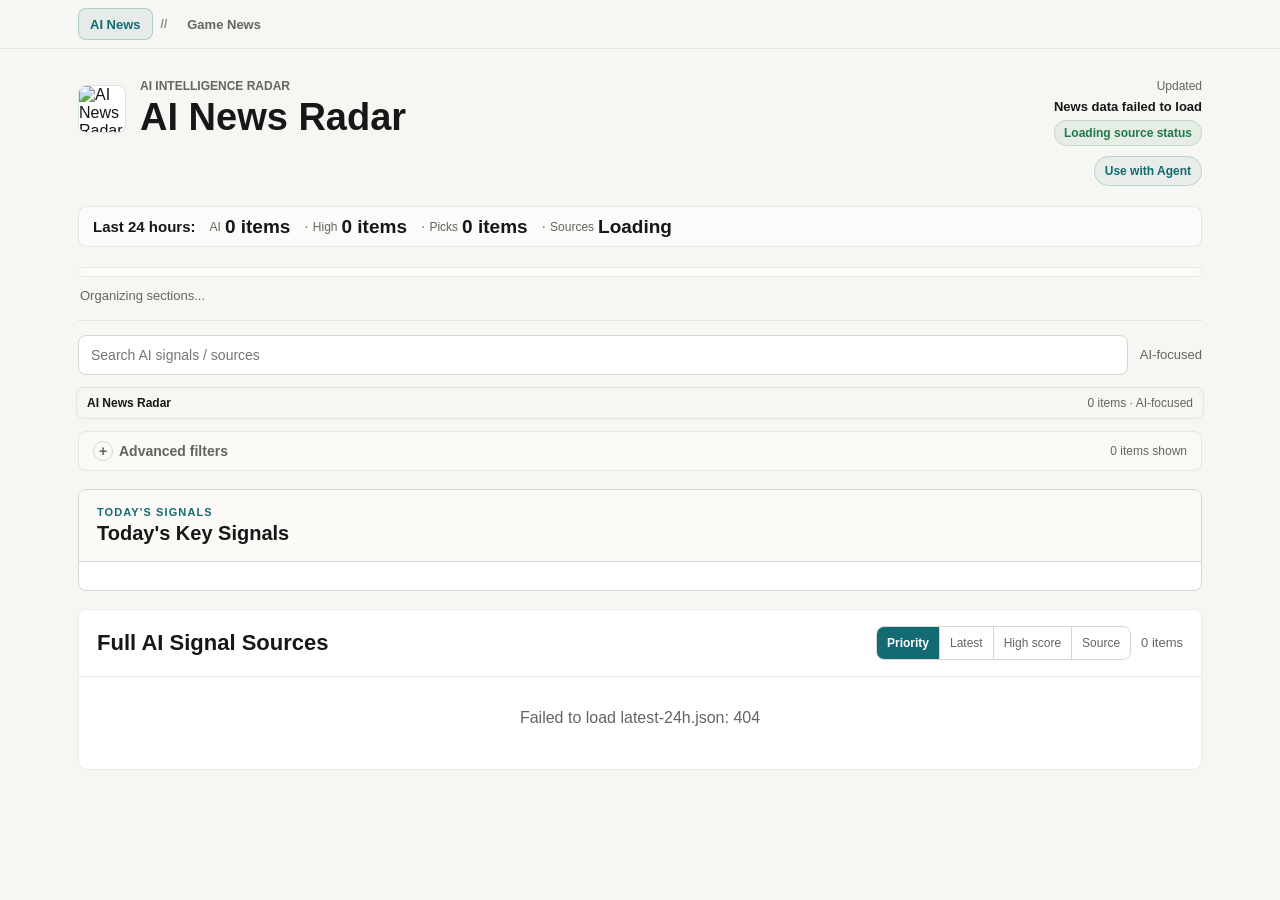
==== commit 67affd90: "Game News Header What changed: Added [game.html](X:/Project AI News/ai-news-radar/game.html): standa" ====
--- a/index.html
+++ b/index.html
@@ -8,14 +8,14 @@
       name="description"
       content="An auto-updating radar for the AI, model, and developer-tool updates worth reading from the last 24 hours. Scout Skill helps select high-signal sources before they enter the radar."
     />
-    <link rel="canonical" href="https://learnprompt.github.io/ai-news-radar/" />
+    <link rel="canonical" href="https://darylwong-playpark.github.io/ai-news-radar/" />
     <meta property="og:title" content="AI News Radar | 24h AI Update Radar" />
     <meta
       property="og:description"
       content="An auto-updating radar for the AI, model, and developer-tool updates worth reading from the last 24 hours. Scout Skill helps select high-signal sources before they enter the radar."
     />
     <meta property="og:type" content="website" />
-    <meta property="og:url" content="https://learnprompt.github.io/ai-news-radar/" />
+    <meta property="og:url" content="https://darylwong-playpark.github.io/ai-news-radar/" />
     <meta property="og:site_name" content="AI News Radar" />
     <meta name="application-name" content="AI News Radar" />
     <meta name="theme-color" content="#f6f6f2" />
@@ -40,10 +40,7 @@
       <div class="vertical-nav-inner">
         <a class="vertical-nav-link is-active" href="./" aria-current="page">AI News</a>
         <span class="vertical-nav-divider" aria-hidden="true">//</span>
-        <a class="vertical-nav-link is-disabled" href="#game-news" aria-disabled="true" tabindex="-1">
-          Game News
-          <span>Next</span>
-        </a>
+        <a class="vertical-nav-link" href="./game.html">Game News</a>
       </div>
     </nav>
     <main class="shell">
@@ -64,7 +61,7 @@
           <div class="hero-links" aria-label="Project links">
             <a
               class="hero-link"
-              href="https://github.com/LearnPrompt/ai-news-radar"
+              href="https://github.com/darylwong-playpark/ai-news-radar"
               target="_blank"
               rel="noopener noreferrer"
             >Use with Agent</a>
